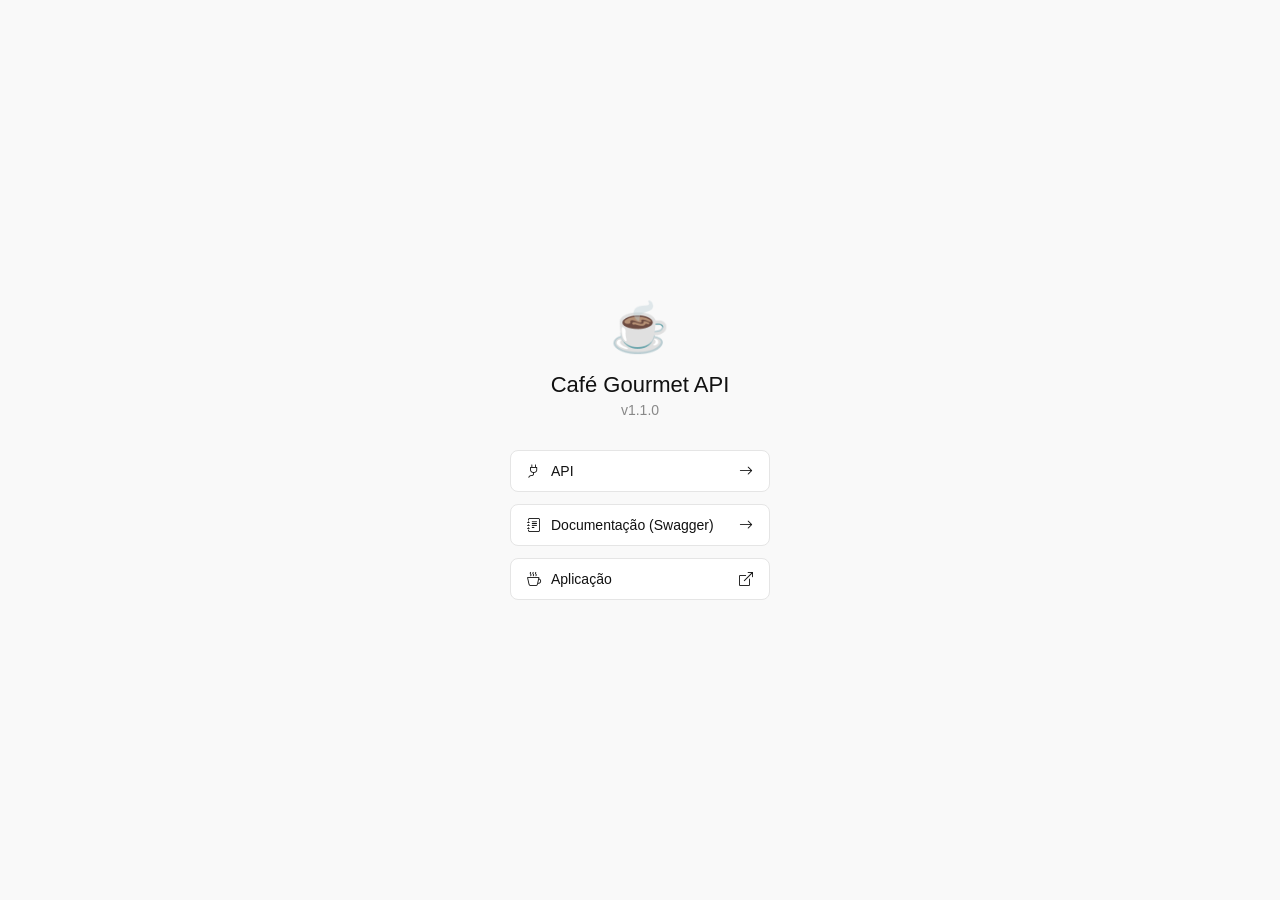
==== back/public/index.html @ 95d860e2 "feat(back): adiciona landing page estática para api" ====
<!DOCTYPE html>
<html lang="pt-BR">
<head>
    <meta charset="UTF-8">
    <meta name="viewport" content="width=device-width, initial-scale=1.0">
    <title>Café Gourmet API</title>
    <link rel="icon" href="data:image/svg+xml,<svg xmlns='http://www.w3.org/2000/svg' viewBox='0 0 100 100'><text y='.9em' font-size='90'>☕</text></svg>">
    <link rel="stylesheet" href="https://cdn.jsdelivr.net/npm/bootstrap-icons@1.13.1/font/bootstrap-icons.min.css">
    <style type="text/css">
    * { margin: 0; padding: 0; box-sizing: border-box; }
    body { font-family: sans-serif; background: #f9f9f9; display: flex; align-items: center; justify-content: center; min-height: 100vh; }
    .container { text-align: center; padding: 3rem 2rem; }
    .emoji { font-size: 48px; margin-bottom: 1rem; }
    h1 { font-size: 22px; font-weight: 500; color: #111; margin-bottom: 0.25rem; }
    .version { font-size: 14px; color: #888; margin-bottom: 2rem; }
    .links { display: flex; flex-direction: column; gap: 12px; width: 260px; margin: 0 auto; }
    a { display: flex; align-items: center; gap: 10px; padding: 12px 16px; background: #fff; border: 1px solid #e5e5e5; border-radius: 8px; text-decoration: none; color: #111; font-size: 14px; transition: background 0.15s; }
    a:hover { background: #f3f3f3; }
    a span { text-align: left; }
    a .arrow { color: #aaa; font-size: 16px; }
    .link-arrow { margin-left: auto; }
    </style>
</head>
<body>
    <div class="container">
        <div class="emoji">☕</div>
        <h1>Café Gourmet API</h1>
        <p class="version">v1.1.0</p>
        <div class="links">
            <a href="/api">
                <i class="bi bi-plug"></i>
                <span>API</span>
                <span class="arrow"></span><i class="bi bi-arrow-right link-arrow"></i>
            </a>
            <a href="/api-docs">
                <i class="bi bi-journal-text"></i>
                <span>Documentação (Swagger)</span>
                <span class="arrow"></span><i class="bi bi-arrow-right link-arrow"></i>
            </a>
            <a href="https://gourmet-coffee-front.vercel.app" target="_blank">
                <i class="bi bi-cup-hot"></i>
                <span>Aplicação</span>
                <span class="arrow"></span><i class="bi bi-box-arrow-up-right link-arrow"></i>
            </a>
        </div>
    </div>
</body>
</html>
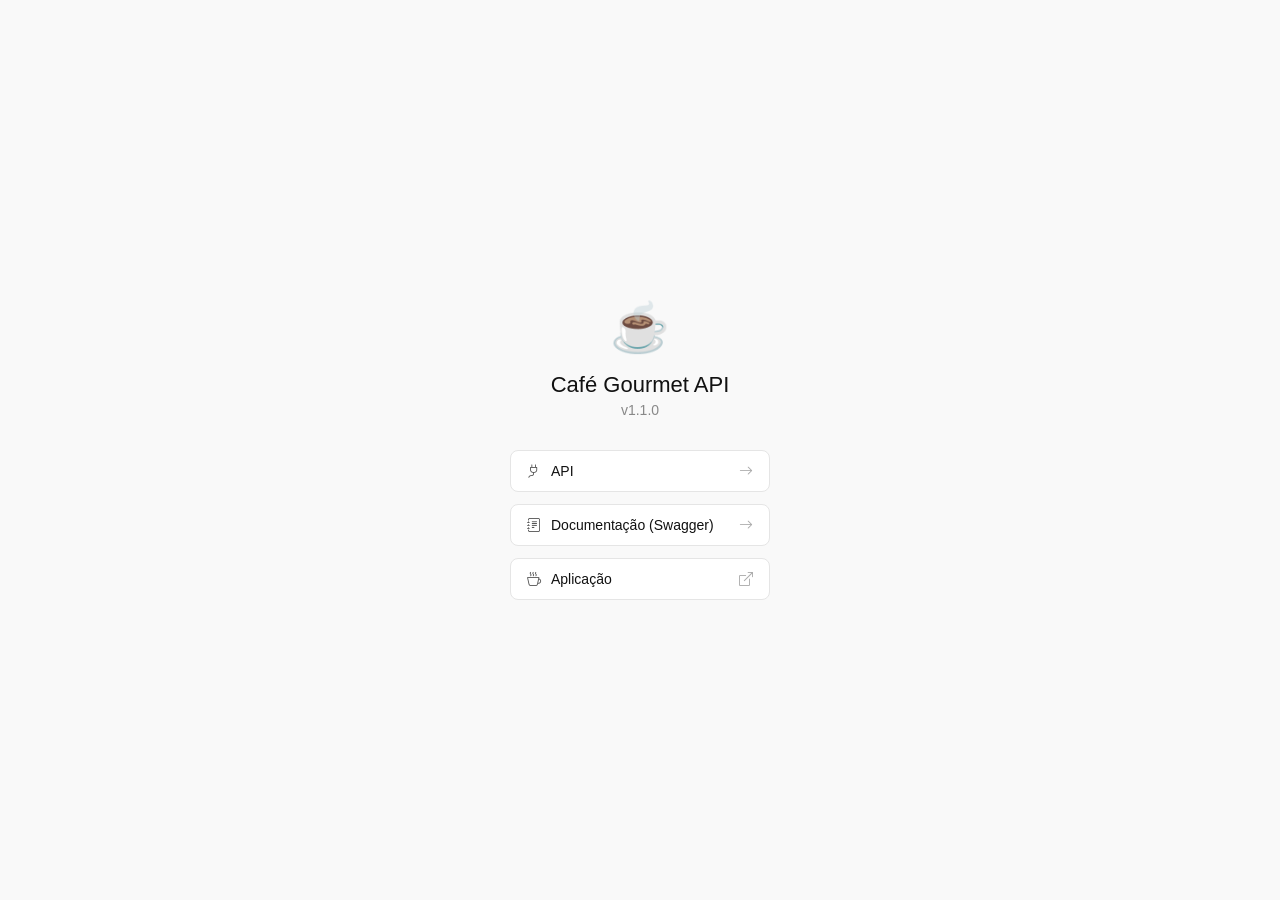
==== commit 6b568555: "chore: ajustes no index.html e swagger" ====
--- a/back/public/index.html
+++ b/back/public/index.html
@@ -3,22 +3,25 @@
 <head>
     <meta charset="UTF-8">
     <meta name="viewport" content="width=device-width, initial-scale=1.0">
+    <meta name="theme-color" content="#8b5e3c" />
+    <meta name="apple-mobile-web-app-status-bar-style" content="#8b5e3c" />
+    <meta name="msapplication-navbutton-color" content="#8b5e3c" />
     <title>Café Gourmet API</title>
     <link rel="icon" href="data:image/svg+xml,<svg xmlns='http://www.w3.org/2000/svg' viewBox='0 0 100 100'><text y='.9em' font-size='90'>☕</text></svg>">
     <link rel="stylesheet" href="https://cdn.jsdelivr.net/npm/bootstrap-icons@1.13.1/font/bootstrap-icons.min.css">
-    <style type="text/css">
-    * { margin: 0; padding: 0; box-sizing: border-box; }
-    body { font-family: sans-serif; background: #f9f9f9; display: flex; align-items: center; justify-content: center; min-height: 100vh; }
-    .container { text-align: center; padding: 3rem 2rem; }
-    .emoji { font-size: 48px; margin-bottom: 1rem; }
-    h1 { font-size: 22px; font-weight: 500; color: #111; margin-bottom: 0.25rem; }
-    .version { font-size: 14px; color: #888; margin-bottom: 2rem; }
-    .links { display: flex; flex-direction: column; gap: 12px; width: 260px; margin: 0 auto; }
-    a { display: flex; align-items: center; gap: 10px; padding: 12px 16px; background: #fff; border: 1px solid #e5e5e5; border-radius: 8px; text-decoration: none; color: #111; font-size: 14px; transition: background 0.15s; }
-    a:hover { background: #f3f3f3; }
-    a span { text-align: left; }
-    a .arrow { color: #aaa; font-size: 16px; }
-    .link-arrow { margin-left: auto; }
+    <style>
+        * { margin: 0; padding: 0; box-sizing: border-box; }
+        body { font-family: sans-serif; background: #f9f9f9; display: flex; align-items: center; justify-content: center; min-height: 100vh; }
+        .container { text-align: center; padding: 3rem 2rem; }
+        .emoji { font-size: 48px; margin-bottom: 1rem; }
+        h1 { font-size: 22px; font-weight: 500; color: #111; margin-bottom: 0.25rem; }
+        .version { font-size: 14px; color: #888; margin-bottom: 2rem; }
+        .links { display: flex; flex-direction: column; gap: 12px; width: 260px; margin: 0 auto; }
+        a { display: flex; align-items: center; justify-content: space-between; gap: 10px; padding: 12px 16px; background: #fff; border: 1px solid #e5e5e5; border-radius: 8px; text-decoration: none; color: #111; font-size: 14px; transition: background 0.15s; }
+        a:hover { background: #f3f3f3; }
+        a span { flex: 1; text-align: left; }
+        a i { color: #aaa; }
+        a i:first-child { color: #555; }
     </style>
 </head>
 <body>
@@ -30,17 +33,17 @@
             <a href="/api">
                 <i class="bi bi-plug"></i>
                 <span>API</span>
-                <span class="arrow"></span><i class="bi bi-arrow-right link-arrow"></i>
+                <i class="bi bi-arrow-right"></i>
             </a>
             <a href="/api-docs">
                 <i class="bi bi-journal-text"></i>
                 <span>Documentação (Swagger)</span>
-                <span class="arrow"></span><i class="bi bi-arrow-right link-arrow"></i>
+                <i class="bi bi-arrow-right"></i>
             </a>
             <a href="https://gourmet-coffee-front.vercel.app" target="_blank">
                 <i class="bi bi-cup-hot"></i>
                 <span>Aplicação</span>
-                <span class="arrow"></span><i class="bi bi-box-arrow-up-right link-arrow"></i>
+                <i class="bi bi-box-arrow-up-right"></i>
             </a>
         </div>
     </div>
